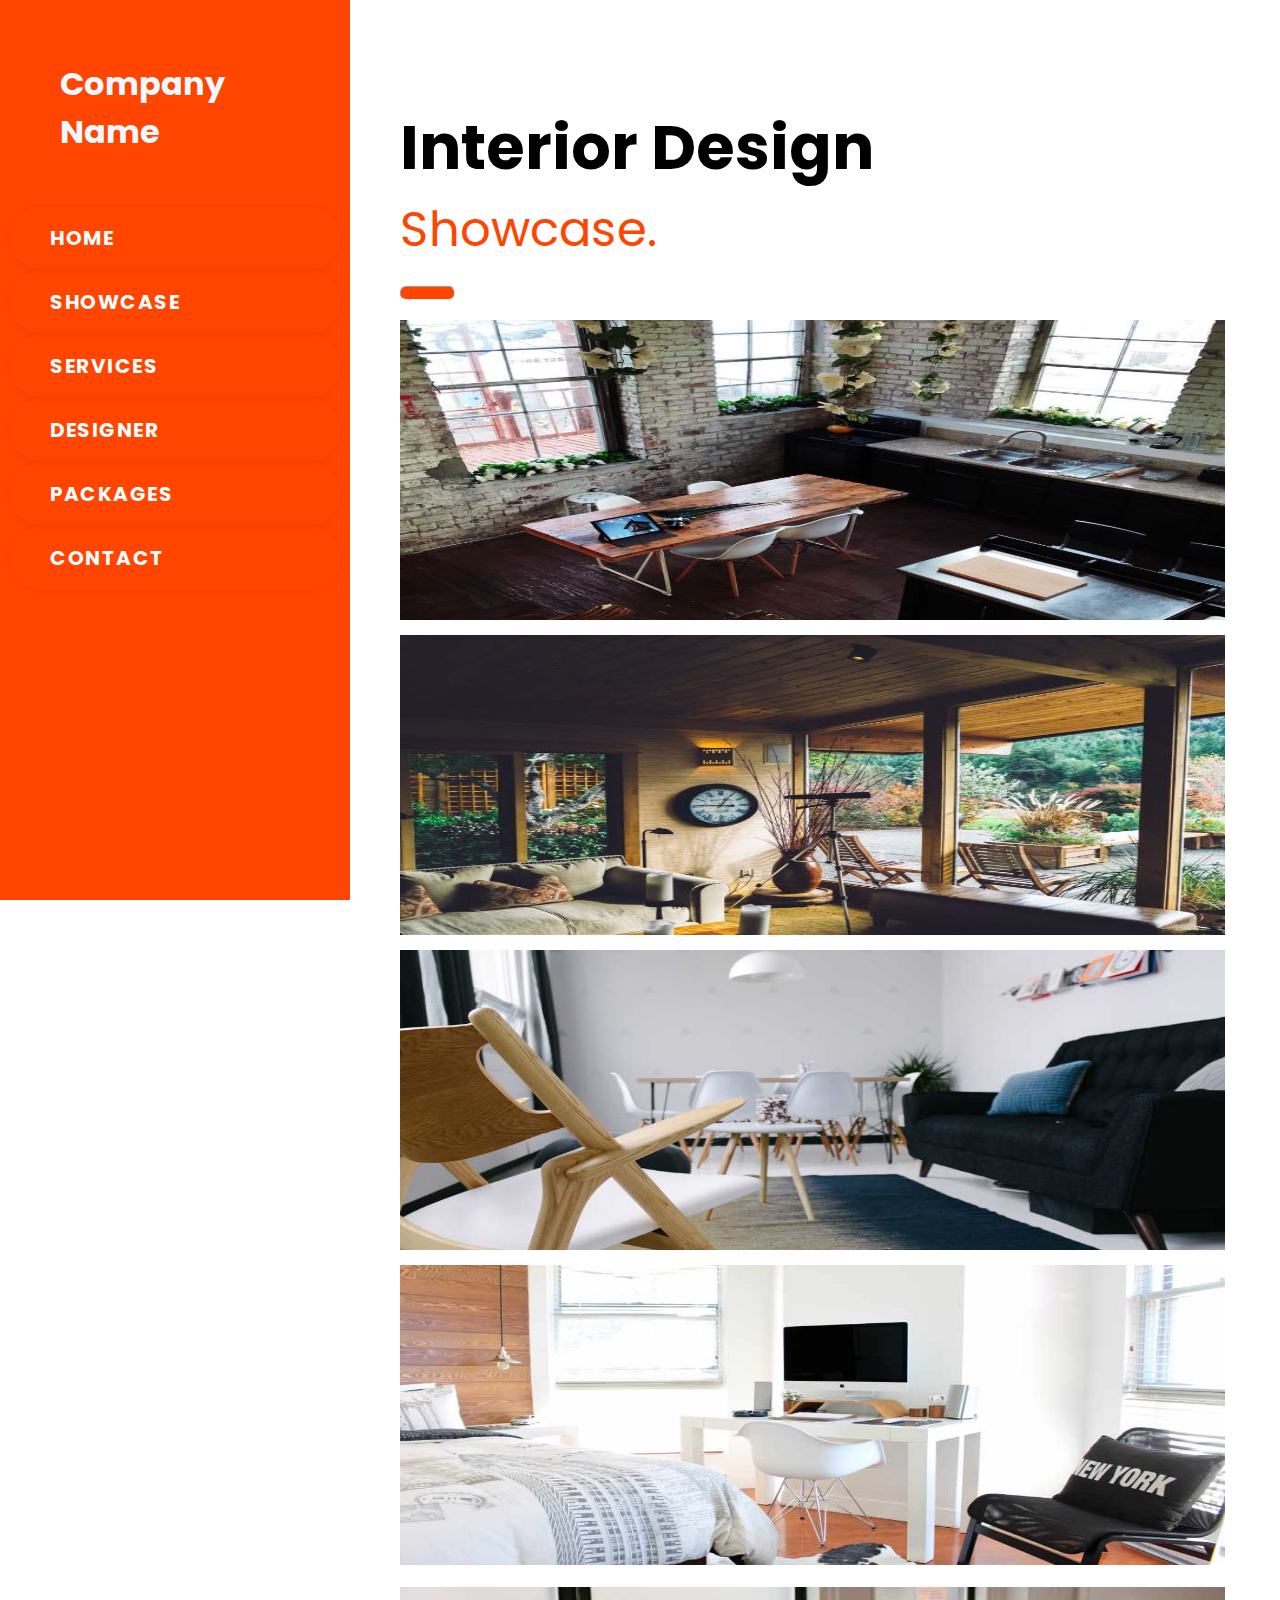
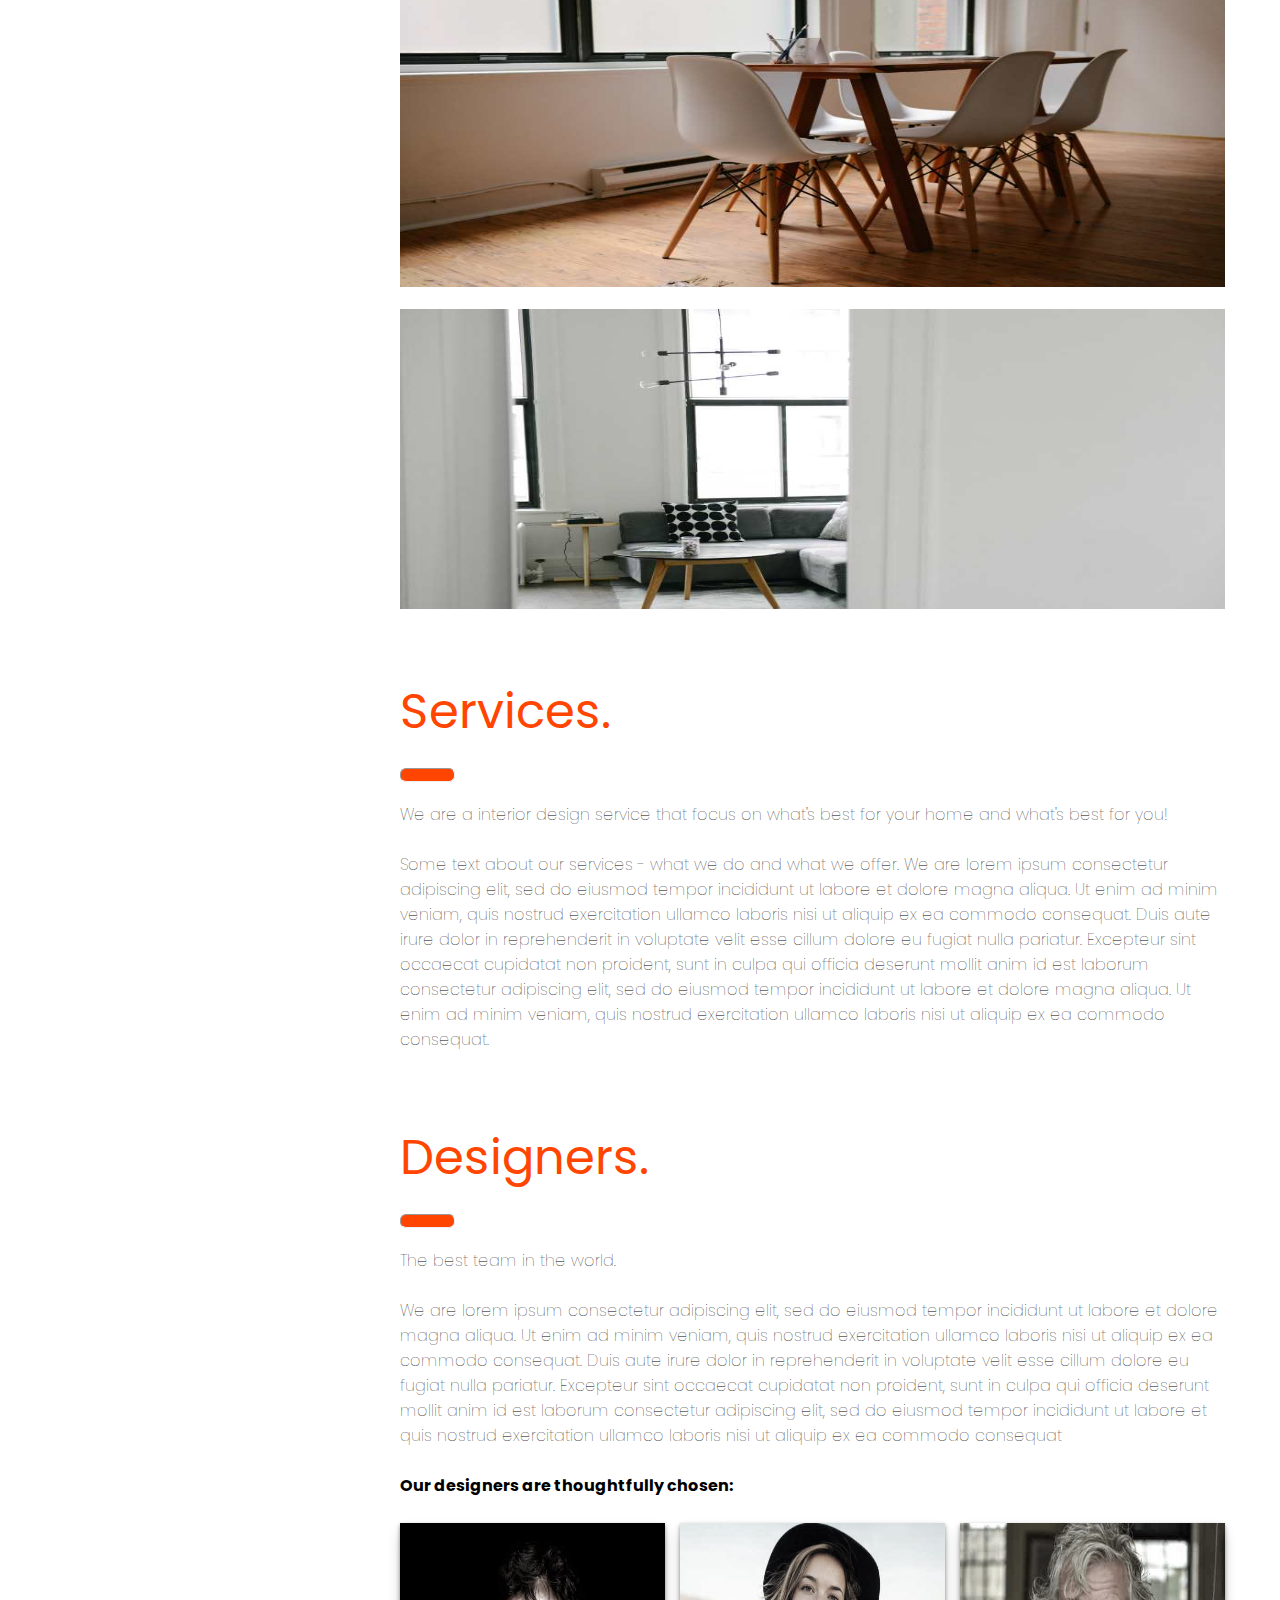
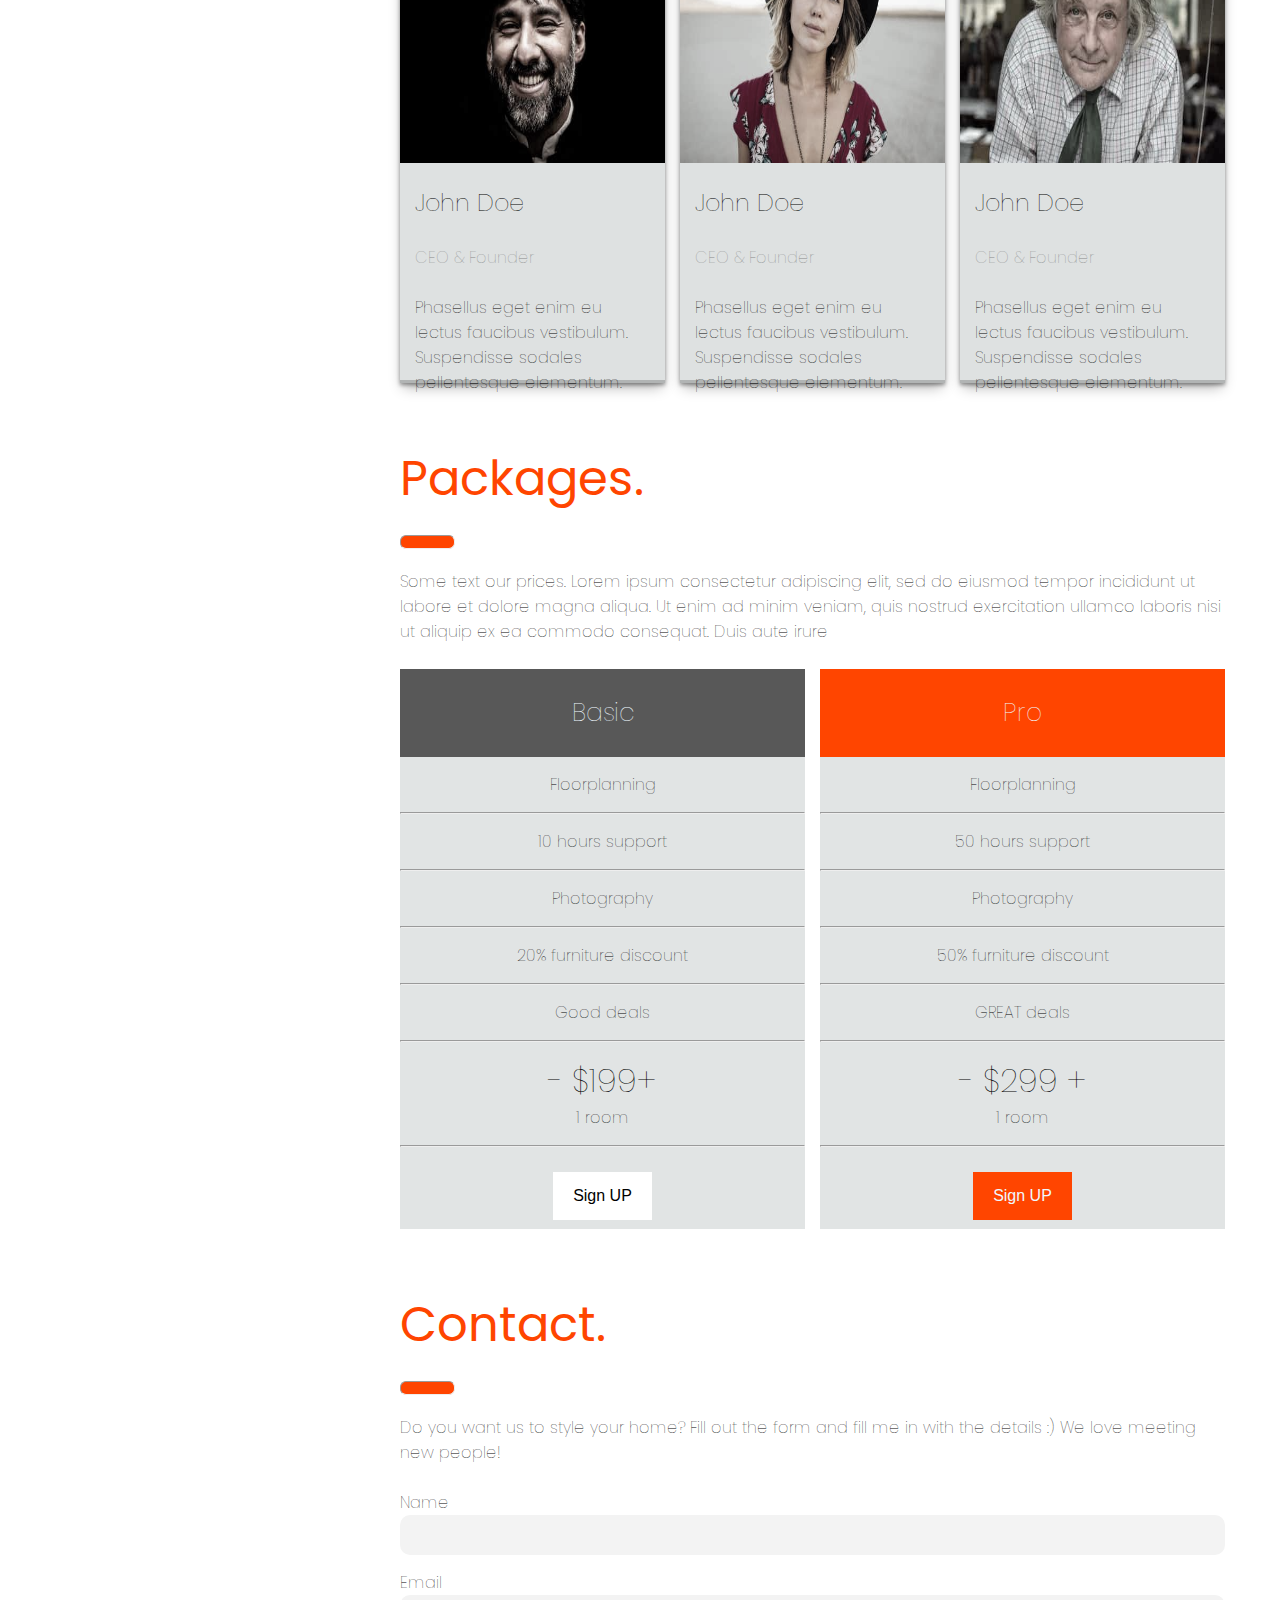
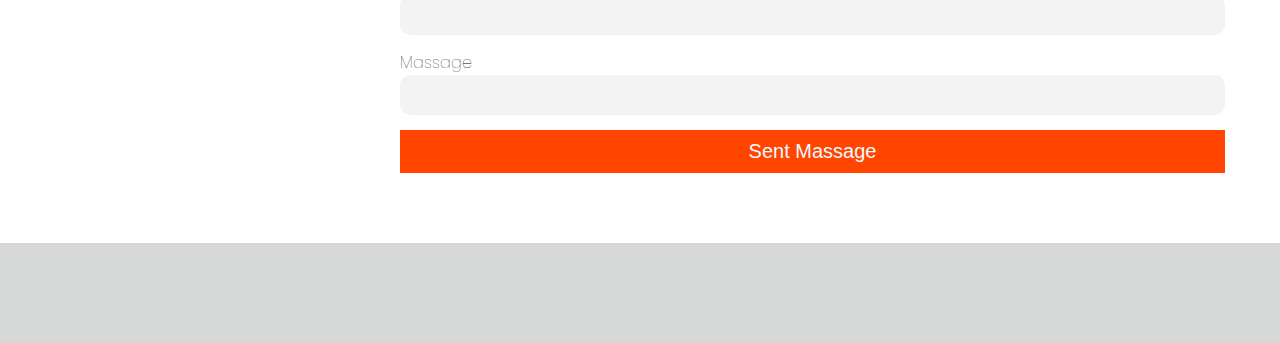
==== index.html @ bac8fa21 "first commit" ====
<!DOCTYPE html>
<html lang="en">

<head>
    <meta charset="UTF-8">
    <meta name="viewport" content="width=device-width, initial-scale=1.0">
    <title>Designer Site</title>
    <link rel="preconnect" href="https://fonts.googleapis.com">
    <link rel="preconnect" href="https://fonts.gstatic.com" crossorigin>
    <link href="https://fonts.googleapis.com/css2?family=Poppins:wght@400;700&display=swap" rel="stylesheet">
    <link rel="stylesheet" href="./css/style.css">
    <!-- <script src="./JS/script.js"></script> -->
</head>

<body>
    <div class="main-class">
        <div class="side-menu">
            <div class="company-name">
                <h1 class="company">Company<br>Name</h1>
            </div>

            <div class="menu-itmes">

                <a href="#Home" class="menu">Home</a>
                <a href="#Showcase" class="menu">Showcase</a>
                <a href="#section" class="menu">Services</a>
                <a href="#Designer" class="menu">Designer</a>
                <a href="#Packages" class="menu">Packages</a>
                <a href="#Contect" class="menu">Contact</a>

            </div>
        </div>
        <div class="first-section">
            <div id="Home">
                <h1 class="section-heading">
                    Interior Design
                </h1>
                <h1 class="section-name" id="Showcase">Showcase.
                </h1>
                <hr class="hr">
            </div>
            <div class="container">
                <div class="image" class="big-img"><img src="./images/showcase-01.jpg" alt=""></div>
                <div class="image" class="big-img"><img src="./images/showcase-02.jpg" alt=""></div>
                <div class="image"><img src="./images/showcase-03.jpg" alt=""></div>
                <div class="image"><img src="./images/showcase-04.jpg" alt=""></div>
                <div class="image"><img src="./images/showcase-05.jpg" alt=""></div>
                <div class="image"><img src="./images/showcase-06.jpg" alt=""></div>
            </div>
            <div class="service-section" id="section">
                <h1 class="section-name">Services.
                </h1>
                <hr class="hr">
                <p class="texts">We are a interior design service that focus on what's best for your home and what's
                    best for you! <br><br>
                    Some text about our services - what we do and what we offer. We are lorem ipsum consectetur
                    adipiscing elit, sed do eiusmod tempor incididunt ut labore et dolore magna aliqua. Ut enim ad minim
                    veniam, quis nostrud exercitation ullamco laboris nisi ut aliquip ex ea commodo consequat. Duis aute
                    irure dolor in reprehenderit in voluptate velit esse cillum dolore eu fugiat nulla pariatur.
                    Excepteur sint occaecat cupidatat non proident, sunt in culpa qui officia deserunt mollit anim id
                    est laborum consectetur adipiscing elit, sed do eiusmod tempor incididunt ut labore et dolore magna
                    aliqua. Ut enim ad minim veniam, quis nostrud exercitation ullamco laboris nisi ut aliquip ex ea
                    commodo consequat.</p>
            </div>
            <div class="Designers-srction" id="Designer">
                <h1 class="section-name">Designers.
                </h1>
                <hr class="hr">
                <p class="texts">The best team in the world. <br> <br>

                    We are lorem ipsum consectetur adipiscing elit, sed do eiusmod tempor incididunt ut labore et dolore
                    magna aliqua. Ut enim ad minim veniam, quis nostrud exercitation ullamco laboris nisi ut aliquip ex
                    ea commodo consequat. Duis aute irure dolor in reprehenderit in voluptate velit esse cillum dolore
                    eu fugiat nulla pariatur. Excepteur sint occaecat cupidatat non proident, sunt in culpa qui officia
                    deserunt mollit anim id est laborum consectetur adipiscing elit, sed do eiusmod tempor incididunt ut
                    labore et quis nostrud exercitation ullamco laboris nisi ut aliquip ex ea commodo consequat</p><br>
                <p>Our designers are thoughtfully chosen:</p><br>
                <div class="designer-details">
                    <div class="designers"><img src="./images/person-01.jpg" alt="">
                        <div class="detils">
                            <h2>John Doe</h2>
                            <br>
                            <p class="designation">CEO & Founder</p>
                            <br>
                            <p class="texts">Phasellus eget enim eu lectus faucibus vestibulum. Suspendisse sodales
                                pellentesque elementum.</p>
                        </div>
                    </div>
                    <div class="designers"><img src="./images/person-02.jpg" alt="">
                        <div class="detils">
                            <h2>John Doe</h2>
                            <br>
                            <p class="designation">CEO & Founder</p>
                            <br>
                            <p class="texts">Phasellus eget enim eu lectus faucibus vestibulum. Suspendisse sodales
                                pellentesque elementum.</p>
                        </div>
                    </div>
                    <div class="designers"><img src="./images/person-03.jpg" alt="">
                        <div class="detils">
                            <h2>John Doe</h2>
                            <br>
                            <p class="designation">CEO & Founder</p>
                            <br>
                            <p class="texts">Phasellus eget enim eu lectus faucibus vestibulum. Suspendisse sodales
                                pellentesque elementum.</p>
                        </div>
                    </div>
                </div>
            </div>
            <div class="packages-section" id="Packages">
                <h1 class="section-name">Packages.
                </h1>
                <hr class="hr">
                <p class="texts">Some text our prices. Lorem ipsum consectetur adipiscing elit, sed do eiusmod tempor
                    incididunt ut labore et dolore magna aliqua. Ut enim ad minim veniam, quis nostrud exercitation
                    ullamco laboris nisi ut aliquip ex ea commodo consequat. Duis aute irure</p><br>
                <div class="packages">
                    <div class="packages1">
                        <div class="basic">Basic</div>
                        <div class="features">Floorplanning</div>
                        <hr>
                        <div class="features">10 hours support</div>
                        <hr>
                        <div class="features">Photography</div>
                        <hr>
                        <div class="features">20% furniture discount</div>
                        <hr>
                        <div class="features">Good deals
                        </div>
                        <hr>
                        <div class="features">
                            <h1><span class="minus">-</span> $<span class="price">199</span><span class="plus">+</span>
                            </h1>
                            <span class="quantity">1</span> room
                        </div>
                        <hr>
                        <div class="btn"><button class="signup-btn">Sign UP</button></div>
                    </div>
                    <div class="packages2">
                        <div class="basic pro">Pro</div>
                        <div class="features">Floorplanning</div>
                        <hr>
                        <div class="features">50 hours support</div>
                        <hr>
                        <div class="features">Photography</div>
                        <hr>
                        <div class="features">50% furniture discount</div>
                        <hr>
                        <div class="features">GREAT deals</div>
                        <hr>
                        <div class="features">
                            <h1><span class="minus">-</span> $<span class="price">299</span> <span class="plus">+</span></h1>
                           <span class="quantity">1</span>  room
                        </div>
                        <hr>
                        <div class="btn"><button class="signup-btn orenge-btn">Sign UP</button></div>
                    </div>
                </div>
            </div>
            <div class="contect-section" id="Contect">
                <h1 class="section-name">Contact.
                </h1>
                <hr class="hr">
                <p class="texts">Do you want us to style your home? Fill out the form and fill me in with the details :)
                    We love meeting new people!</p><br>
                <div class="form">
                    <form action="">
                        <label for="" class="texts">Name</label><br>
                        <input type="text" required><br>
                        <label for="" class="texts">Email</label><br>
                        <input type="email" name="" id="" required><br>
                        <label for="" class="texts">Massage</label><br>
                        <input type="text" name="" id="" required><br>
                        <button class="sent-btn">Sent Massage</button>
                    </form>
                </div>
            </div>
        </div>

    </div>
    <footer class="foot">
    </footer>
    <script>
        // Function to handle the click event for incrementing quantity
document.querySelector('.plus').addEventListener('click', function () {
    updateQuantityAndPrice(1);
});

// Function to handle the click event for decrementing quantity
document.querySelector('.minus').addEventListener('click', function () {
    updateQuantityAndPrice(-1);
});

// Function to update quantity and price
function updateQuantityAndPrice(change) {
    // Get current quantity and price elements
    let quantityElement = document.querySelector('.quantity');
    let priceElement = document.querySelector('.price');

    // Get the current values of quantity and price
    let quantity = parseInt(quantityElement.textContent);
    let price = parseInt(priceElement.textContent);

    // Check if the parsed values are valid numbers
    if (isNaN(quantity) || isNaN(price) || quantity <= 0) {
        return;
    }

    // Calculate the initial price per item based on the current price and quantity
    let initialPricePerItem = price / quantity;

    // Update the quantity based on the change (increase or decrease)
    let newQuantity = quantity + change;

    // Ensure quantity does not go below 1
    if (newQuantity < 1) {
        return;
    }

    // Calculate the new price
    let newPrice = initialPricePerItem * newQuantity;

    // Ensure price does not go below 199
    if (newPrice < 199) {
        return;
    }

    // Update the elements with the new values
    quantityElement.textContent = newQuantity;
    priceElement.textContent = newPrice.toFixed(0); // Ensure price is formatted to 2 decimal places if needed
}

function updateQuantityAndPrice(change) {
    // Get current quantity and price elements
    let quantityElement = document.querySelector('.quantity');
    let priceElement = document.querySelector('.price');

    // Get the current values of quantity and price
    let quantity = parseInt(quantityElement.textContent);
    let price = parseInt(priceElement.textContent);

    // Check if the parsed values are valid numbers
    if (isNaN(quantity) || isNaN(price) || quantity <= 0) {
        return;
    }

    // Calculate the initial price per item based on the current price and quantity
    let initialPricePerItem = price / quantity;

    // Update the quantity based on the change (increase or decrease)
    let newQuantity = quantity + change;

    // Ensure quantity does not go below 1
    if (newQuantity < 1) {
        return;
    }

    // Calculate the new price
    let newPrice = initialPricePerItem * newQuantity;

    // Ensure price does not go below 199
    if (newPrice < 199) {
        return;
    }

    // Update the elements with the new values
    quantityElement.textContent = newQuantity;
    priceElement.textContent = newPrice.toFixed(0); // Ensure price is formatted to 2 decimal places if needed
}

    </script>
</body>

</html>
---- css/style.css ----
* {
    margin: 0;
    padding: 0;
    box-sizing: border-box;
}

body {
    font-family: "Poppins", sans-serif;
    font-weight: 400;
    font-style: normal;
}

body {
    font-family: "Poppins", sans-serif;
    font-weight: 700;
    font-style: normal;
}

.side-menu {
    background-color: orangered;
    color: aliceblue;
    height: 100vh;
    width: 350px !important;
    padding: 10px;
    position: fixed;
    top: 0;

}


.company-name {
    padding-top: 50px;
    padding-bottom: 50px;
    padding-left: 50px;
}

/* .menu-itmes {
    margin-top: 60px;
} */

/* .menu-itmes a {
    text-decoration: none;
    color: aliceblue;
    display: block;
    justify-content: center;
    align-items: center;
    margin: 0 10px;
    padding: 10px;
    padding-left: 25px;
    font-size: 1.5rem;
} */
.menu-itmes a {
    color: white;
    padding: 17px 40px;
    border-radius: 50px;
    cursor: pointer;
    border: 0;
    box-shadow: rgb(0 0 0 / 5%) 0 0 8px;
    letter-spacing: 1.5px;
    text-transform: uppercase;
    font-size: 20px;
    transition: all 0.5s ease;
    display: block;
    /* margin-bottom: 10px; */
    text-decoration: none;
}

/* .menu-itmes a:hover {
    background-color: aliceblue;
    color: black;
    font-size: 2rem;
    border-radius: 10px;
} */
.menu-itmes a:hover {
    letter-spacing: 3px;
    background-color: hsl(261deg 80% 48%);
    color: hsl(0, 0%, 100%);
    box-shadow: rgb(93 24 220) 0px 7px 29px 0px;
}

.menu-itmes a:active {
    letter-spacing: 3px;
    background-color: hsl(261deg 80% 48%);
    color: hsl(0, 0%, 100%);
    box-shadow: rgb(93 24 220) 0px 0px 0px 0px;
    transform: translateY(10px);
    transition: 100ms;
}

.section-heading {
    font-size: 3.9rem;
    font-weight: 700;
    margin-top: 100px;
}

.section-name {
    font-size: 3rem;
    color: orangered;
    font-weight: 400;
}

.first-section {
    margin: 0 55px;
    margin-left: 400px;

}

.hr {
    width: 55px;
    height: 14px;
    background-color: orangered;
    border-radius: 6px;
    margin: 20px 0;
}


/* Immage css */

.container {
    margin-top: 20px;
    display: grid;
    grid-gap: 15px;
    grid-template-columns: repeat(auto-fit, minmax(450px, 1fr));
    grid-template-rows: 300px 300px 300px;
    margin-bottom: 60px;

}

.image img {
    width: 100%;
    background-size: cover;
    /* margin-bottom: 15px !important; */
    height: 300px;
}

.texts {
    font-weight: 100;
}

.service-section {
    margin-bottom: 70px;
}

.designer-details {
    display: grid;
    grid-gap: 15px;
    grid-template-columns: repeat(auto-fit, minmax(220px, 1fr));
    grid-template-rows: 460px;
    margin-bottom: 60px;
    
}

.designers {
    background-color: rgb(222, 225, 225);
    word-wrap: break-word;
    box-shadow: rgba(0, 0, 0, 0.4) 0px 2px 4px, rgba(0, 0, 0, 0.3) 0px 7px 13px -3px, rgba(0, 0, 0, 0.2) 0px -3px 0px inset;
}

.designers h2 {
    font-weight: 100;
}

.designation {
    font-weight: 100;
    color: rgb(136, 137, 137);
}

.designers img {
    height: 240px;
    width: 100%;
    filter: grayscale(70%);
}

.detils {
    margin: 15px;
}

.packages {
    display: grid;
    grid-gap: 15px;
    grid-template-columns: repeat(auto-fit, minmax(220px, 1fr));
    grid-template-rows: 560px;
    margin-bottom: 60px;
}

.packages1,
.packages2 {
    background-color: rgb(225, 228, 228);


}

.basic {
    width: 100%;
    text-align: center;
    padding: 25px;
    background-color: rgb(88, 88, 88);
    color: aliceblue;
    font-size: 25px;
    font-weight: 100;
}

.pro {
    background-color: orangered !important;
}

.features {
    text-align: center;
    padding: 15px;
    font-weight: 100;
}

.features h1 {
    font-weight: 100;
}

.features span {
    cursor: pointer;
}

.signup-btn {
    background-color: white;
    color: black;
    padding: 15px 20px;
    font-size: 16px;
    border: none;
}

.signup-btn:hover {
    background-color: rgb(34, 34, 34);
    color: aliceblue;
    cursor: pointer;
}

.orenge-btn {
    background-color: orangered;
    color: aliceblue;
}

.orenge-btn:hover {
    background-color: rgb(34, 34, 34);
    color: aliceblue;
}

.btn {
    /* justify-content: center;
    align-items: center; */
    text-align: center;
    margin-top: 25px;
    align-items: center;

}

/* .form input{
    width: 100%;
    height: 40px;
    font-size: 20px;
    margin-bottom: 15px;
    background-color: aliceblue;
    border: none;
    border-radius: 10px;
} */
.sent-btn {
    width: 100%;
    background-color: orangered;
    color: aliceblue;
    padding: 10px;
    font-size: 20px;
    border: none;
    margin-bottom: 70px;
}

.sent-btn:hover {
    background-color: rgb(204, 204, 202);
    color: black;
}

.foot {
    width: 100%;
    background-color: rgb(215, 216, 216);
    height: 100px;
}

.contect-section input {
    border: 2px solid transparent;
    width: 100%;
    height: 40px;
    font-size: 20px;
    margin-bottom: 15px;
    padding-left: 0.8em;
    outline: none;
    overflow: hidden;
    background-color: #F3F3F3;
    border-radius: 10px;
    transition: all 0.5s;
}

.contect-section input:hover,
.contect-section input:focus {
    border: 2px solid #4A9DEC;
    box-shadow: 0px 0px 0px 7px rgb(74, 157, 236, 20%);
    background-color: white;
}
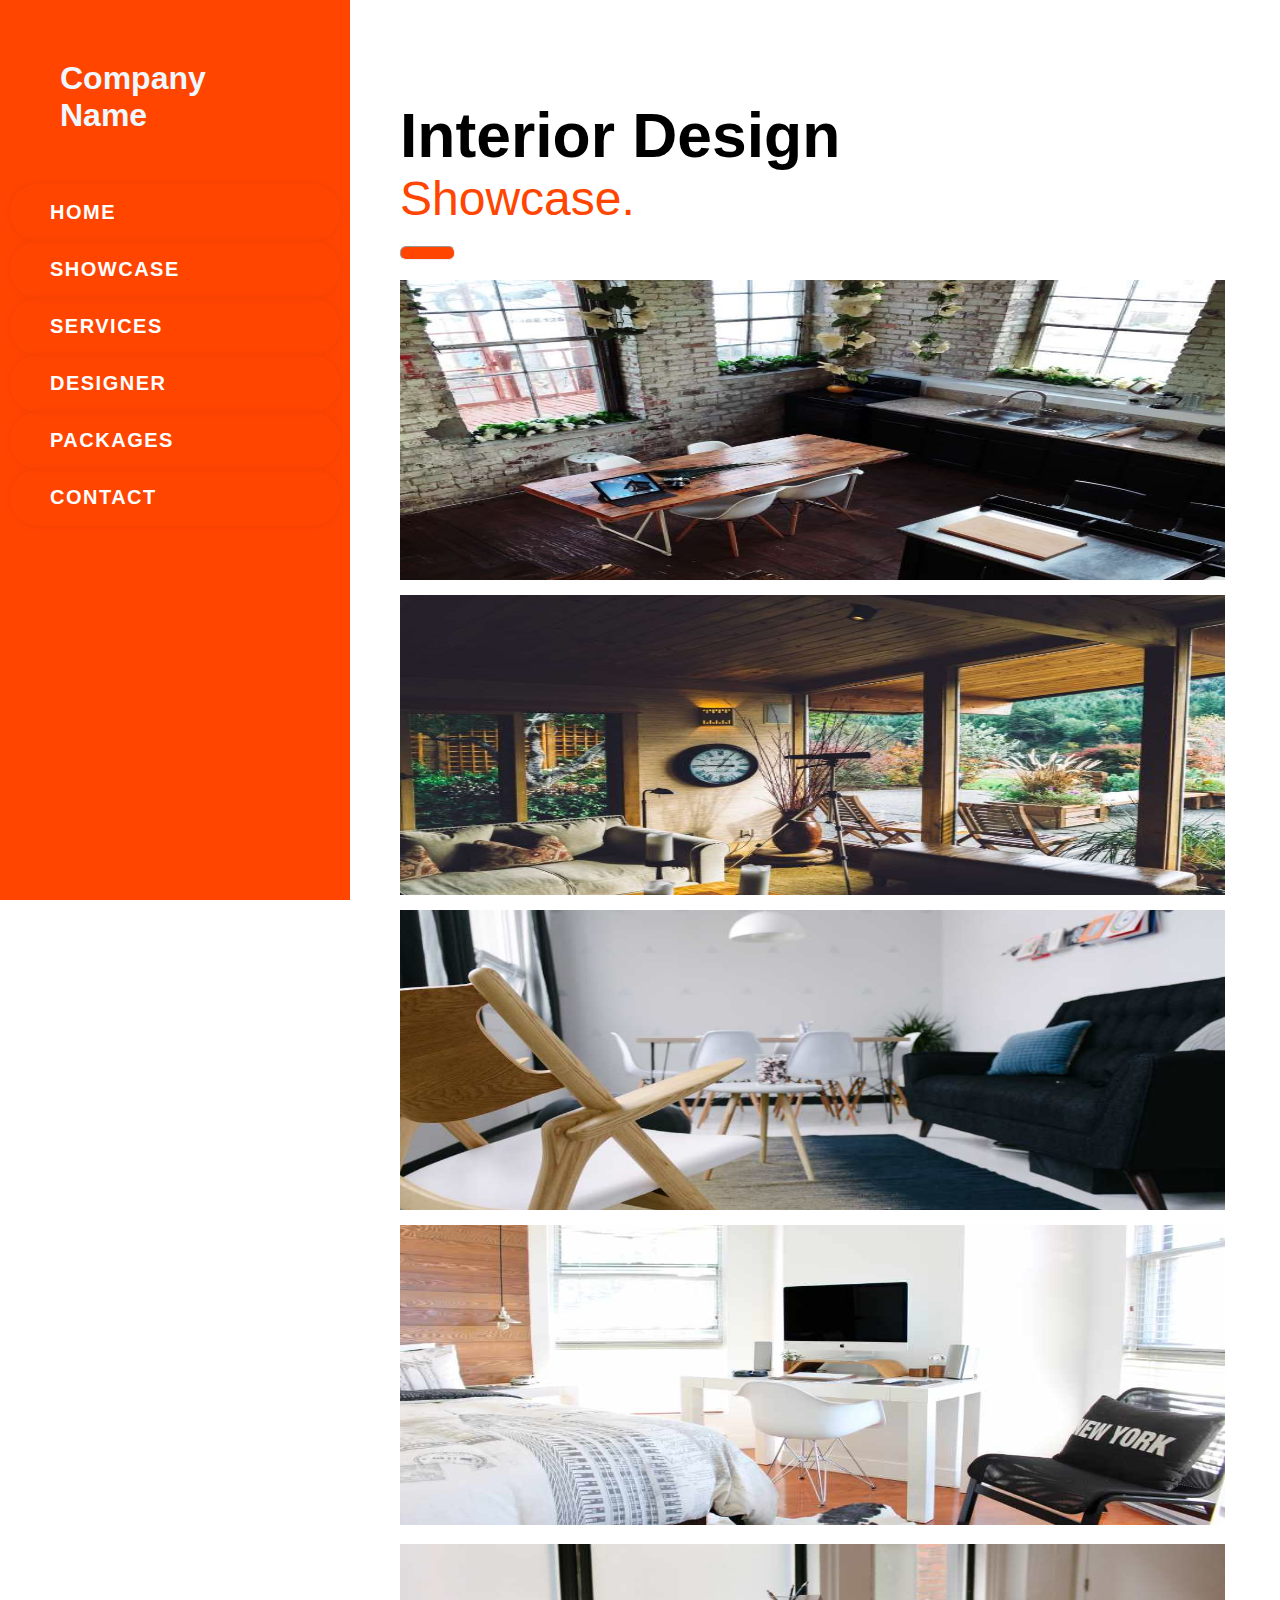
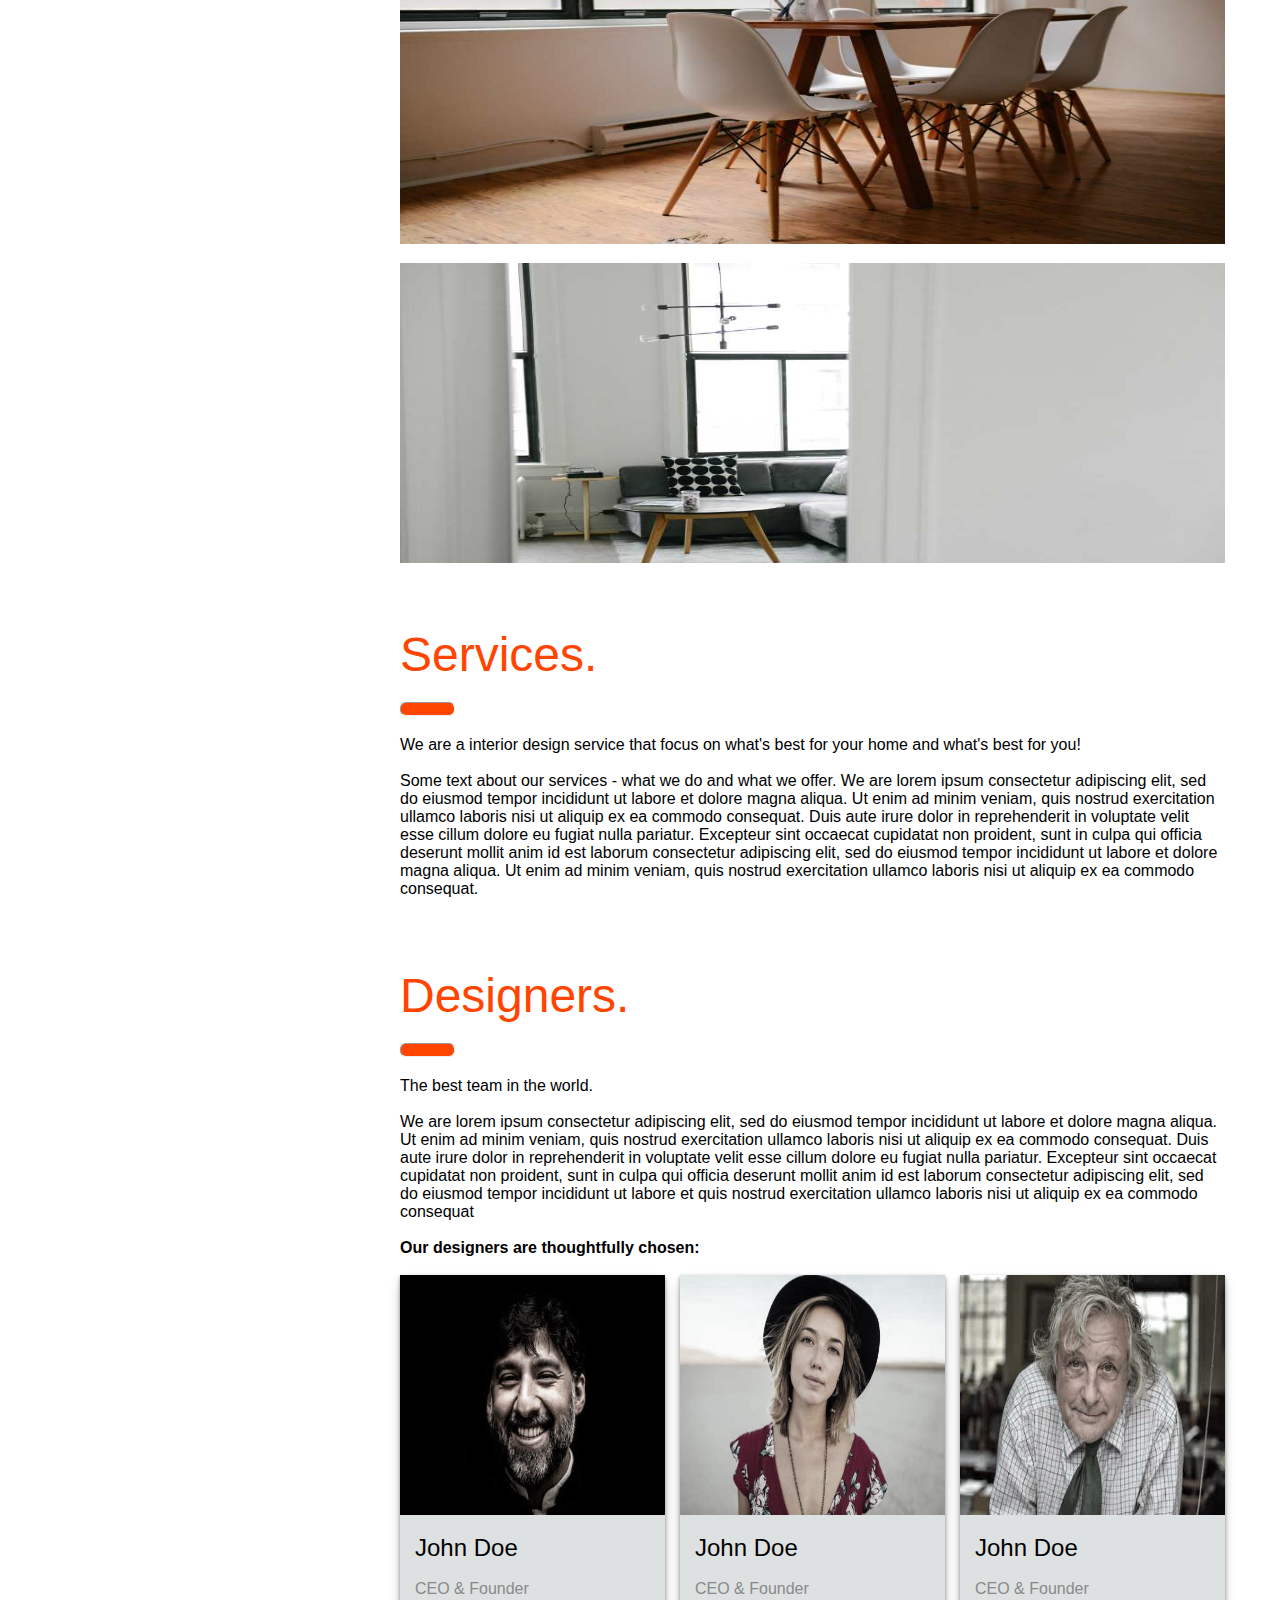
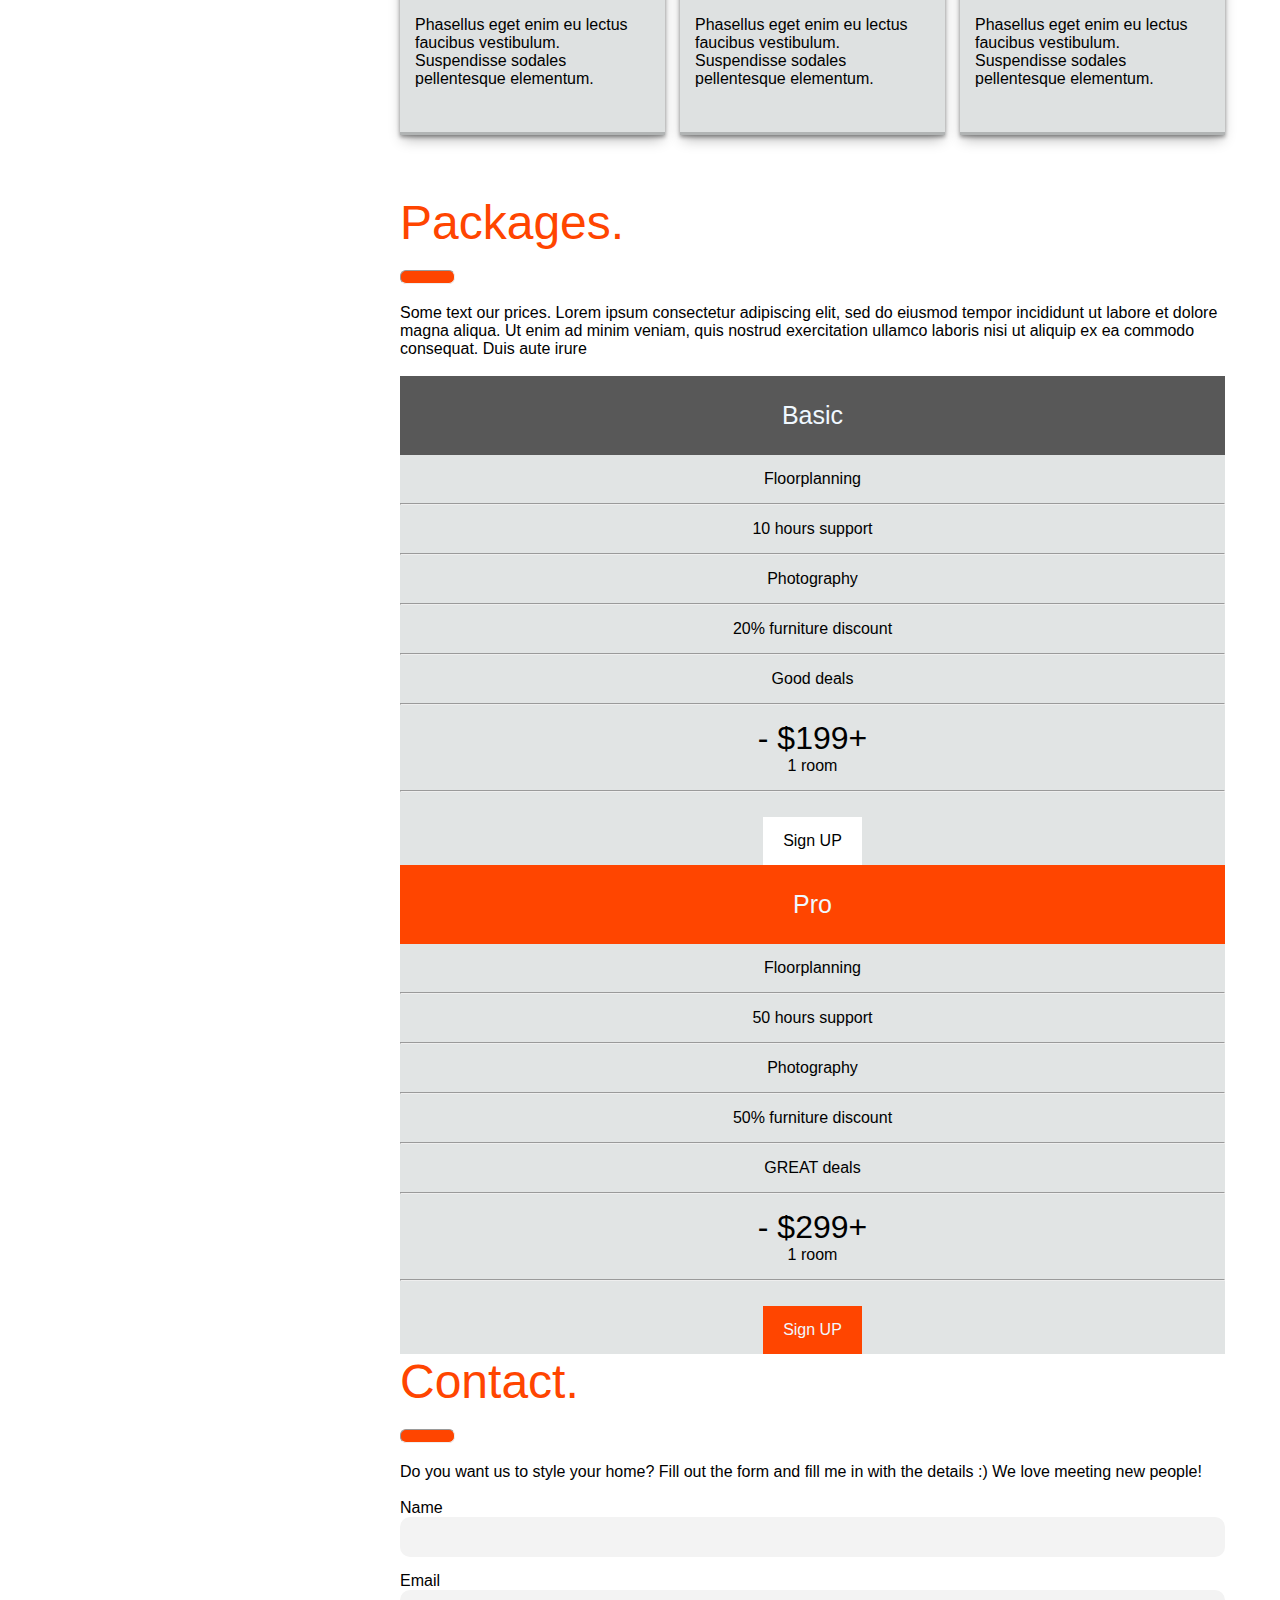
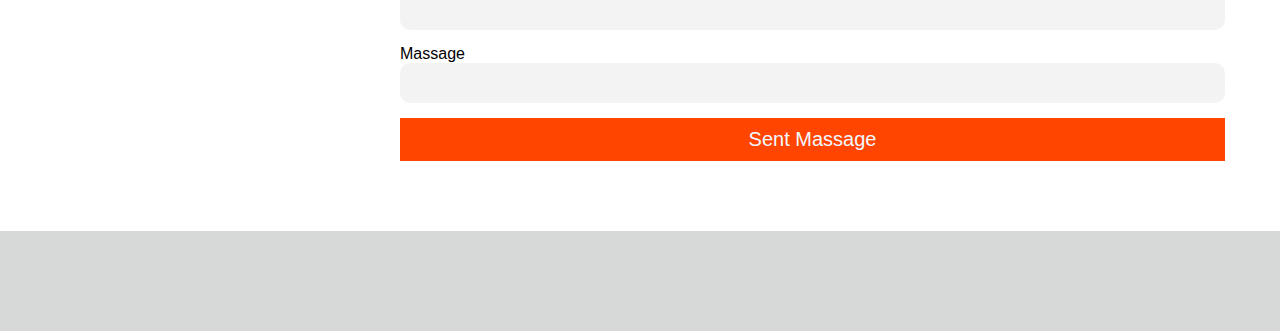
==== commit ca8fb872: "delete external js file" ====
--- a/index.html
+++ b/index.html
@@ -5,9 +5,9 @@
     <meta charset="UTF-8">
     <meta name="viewport" content="width=device-width, initial-scale=1.0">
     <title>Designer Site</title>
-    <link rel="preconnect" href="https://fonts.googleapis.com">
-    <link rel="preconnect" href="https://fonts.gstatic.com" crossorigin>
-    <link href="https://fonts.googleapis.com/css2?family=Poppins:wght@400;700&display=swap" rel="stylesheet">
+    <link rel="preconnect" href="https://f...content-available-to-author-only...s.com">
+    <link rel="preconnect" href="https://f...content-available-to-author-only...c.com" crossorigin>
+    <link href="https://f...content-available-to-author-only...s.com/css2?family=Poppins:wght@400;700&display=swap" rel="stylesheet">
     <link rel="stylesheet" href="./css/style.css">
     <!-- <script src="./JS/script.js"></script> -->
 </head>
@@ -115,48 +115,47 @@
                 <p class="texts">Some text our prices. Lorem ipsum consectetur adipiscing elit, sed do eiusmod tempor
                     incididunt ut labore et dolore magna aliqua. Ut enim ad minim veniam, quis nostrud exercitation
                     ullamco laboris nisi ut aliquip ex ea commodo consequat. Duis aute irure</p><br>
-                <div class="packages">
-                    <div class="packages1">
-                        <div class="basic">Basic</div>
-                        <div class="features">Floorplanning</div>
-                        <hr>
-                        <div class="features">10 hours support</div>
-                        <hr>
-                        <div class="features">Photography</div>
-                        <hr>
-                        <div class="features">20% furniture discount</div>
-                        <hr>
-                        <div class="features">Good deals
-                        </div>
-                        <hr>
-                        <div class="features">
-                            <h1><span class="minus">-</span> $<span class="price">199</span><span class="plus">+</span>
-                            </h1>
-                            <span class="quantity">1</span> room
-                        </div>
-                        <hr>
-                        <div class="btn"><button class="signup-btn">Sign UP</button></div>
-                    </div>
-                    <div class="packages2">
-                        <div class="basic pro">Pro</div>
-                        <div class="features">Floorplanning</div>
-                        <hr>
-                        <div class="features">50 hours support</div>
-                        <hr>
-                        <div class="features">Photography</div>
-                        <hr>
-                        <div class="features">50% furniture discount</div>
-                        <hr>
-                        <div class="features">GREAT deals</div>
-                        <hr>
-                        <div class="features">
-                            <h1><span class="minus">-</span> $<span class="price">299</span> <span class="plus">+</span></h1>
-                           <span class="quantity">1</span>  room
-                        </div>
-                        <hr>
-                        <div class="btn"><button class="signup-btn orenge-btn">Sign UP</button></div>
-                    </div>
-                </div>
+                <div class="packages1">
+                    <div class="basic">Basic</div>
+                    <div class="features">Floorplanning</div>
+                    <hr>
+                    <div class="features">10 hours support</div>
+                    <hr>
+                    <div class="features">Photography</div>
+                    <hr>
+                    <div class="features">20% furniture discount</div>
+                    <hr>
+                    <div class="features">Good deals</div>
+                    <hr>
+                    <div class="features">
+                        <h1><span class="minus" data-type="basic">-</span> $<span
+                                class="price basic-price">199</span><span class="plus" data-type="basic">+</span></h1>
+                        <span class="quantity basic-quantity">1</span> room
+                    </div>
+                    <hr>
+                    <div class="btn"><button class="signup-btn">Sign UP</button></div>
+                </div>
+                <div class="packages2">
+                    <div class="basic pro">Pro</div>
+                    <div class="features">Floorplanning</div>
+                    <hr>
+                    <div class="features">50 hours support</div>
+                    <hr>
+                    <div class="features">Photography</div>
+                    <hr>
+                    <div class="features">50% furniture discount</div>
+                    <hr>
+                    <div class="features">GREAT deals</div>
+                    <hr>
+                    <div class="features">
+                        <h1><span class="minus" data-type="pro">-</span> $<span class="price pro-price">299</span><span
+                                class="plus" data-type="pro">+</span></h1>
+                        <span class="quantity pro-quantity">1</span> room
+                    </div>
+                    <hr>
+                    <div class="btn"><button class="signup-btn orenge-btn">Sign UP</button></div>
+                </div>
+
             </div>
             <div class="contect-section" id="Contect">
                 <h1 class="section-name">Contact.
@@ -182,92 +181,56 @@
     <footer class="foot">
     </footer>
     <script>
+
+        function updateQuantityAndPrice(type, change) {
+            let quantityElement = document.querySelector(`.${type}-quantity`);
+            let priceElement = document.querySelector(`.${type}-price`);
+
+            let quantity = parseInt(quantityElement.textContent);
+            let price = parseInt(priceElement.textContent);
+
+            if (isNaN(quantity) || isNaN(price) || quantity <= 0) {
+                return;
+            }
+
+            let initialPricePerItem = price / quantity;
+
+            let newQuantity = quantity + change;
+
+            // Ensure quantity does not go below 1
+            if (newQuantity < 1) {
+                return;
+            }
+
+            // Calculate the new price
+            let newPrice = initialPricePerItem * newQuantity;
+
+            // Ensure price does not go below 199
+            if (newPrice < 199) {
+                return;
+            }
+
+            // Update the elements with the new values
+            quantityElement.textContent = newQuantity;
+            priceElement.textContent = newPrice.toFixed(0); // Ensure price is formatted to 2 decimal places if needed
+        }
+
         // Function to handle the click event for incrementing quantity
-document.querySelector('.plus').addEventListener('click', function () {
-    updateQuantityAndPrice(1);
-});
-
-// Function to handle the click event for decrementing quantity
-document.querySelector('.minus').addEventListener('click', function () {
-    updateQuantityAndPrice(-1);
-});
-
-// Function to update quantity and price
-function updateQuantityAndPrice(change) {
-    // Get current quantity and price elements
-    let quantityElement = document.querySelector('.quantity');
-    let priceElement = document.querySelector('.price');
-
-    // Get the current values of quantity and price
-    let quantity = parseInt(quantityElement.textContent);
-    let price = parseInt(priceElement.textContent);
-
-    // Check if the parsed values are valid numbers
-    if (isNaN(quantity) || isNaN(price) || quantity <= 0) {
-        return;
-    }
-
-    // Calculate the initial price per item based on the current price and quantity
-    let initialPricePerItem = price / quantity;
-
-    // Update the quantity based on the change (increase or decrease)
-    let newQuantity = quantity + change;
-
-    // Ensure quantity does not go below 1
-    if (newQuantity < 1) {
-        return;
-    }
-
-    // Calculate the new price
-    let newPrice = initialPricePerItem * newQuantity;
-
-    // Ensure price does not go below 199
-    if (newPrice < 199) {
-        return;
-    }
-
-    // Update the elements with the new values
-    quantityElement.textContent = newQuantity;
-    priceElement.textContent = newPrice.toFixed(0); // Ensure price is formatted to 2 decimal places if needed
-}
-
-function updateQuantityAndPrice(change) {
-    // Get current quantity and price elements
-    let quantityElement = document.querySelector('.quantity');
-    let priceElement = document.querySelector('.price');
-
-    // Get the current values of quantity and price
-    let quantity = parseInt(quantityElement.textContent);
-    let price = parseInt(priceElement.textContent);
-
-    // Check if the parsed values are valid numbers
-    if (isNaN(quantity) || isNaN(price) || quantity <= 0) {
-        return;
-    }
-
-    // Calculate the initial price per item based on the current price and quantity
-    let initialPricePerItem = price / quantity;
-
-    // Update the quantity based on the change (increase or decrease)
-    let newQuantity = quantity + change;
-
-    // Ensure quantity does not go below 1
-    if (newQuantity < 1) {
-        return;
-    }
-
-    // Calculate the new price
-    let newPrice = initialPricePerItem * newQuantity;
-
-    // Ensure price does not go below 199
-    if (newPrice < 199) {
-        return;
-    }
-
-    // Update the elements with the new values
-    quantityElement.textContent = newQuantity;
-    priceElement.textContent = newPrice.toFixed(0); // Ensure price is formatted to 2 decimal places if needed
-}
+        document.querySelectorAll('.plus').forEach(button => {
+            button.addEventListener('click', function () {
+                let type = this.getAttribute('data-type');
+                updateQuantityAndPrice(type, 1);
+            });
+        });
+
+        // Function to handle the click event for decrementing quantity
+        document.querySelectorAll('.minus').forEach(button => {
+            button.addEventListener('click', function () {
+                let type = this.getAttribute('data-type');
+                updateQuantityAndPrice(type, -1);
+            });
+        });
+
 
     </script>
 </body>
--- a/css/style.css
+++ b/css/style.css
@@ -178,7 +178,7 @@
 .packages {
     display: grid;
     grid-gap: 15px;
-    grid-template-columns: repeat(auto-fit, minmax(220px, 1fr));
+    grid-template-columns: repeat(auto-fit, minmax(220px, 1fr)) !important;
     grid-template-rows: 560px;
     margin-bottom: 60px;
 }
